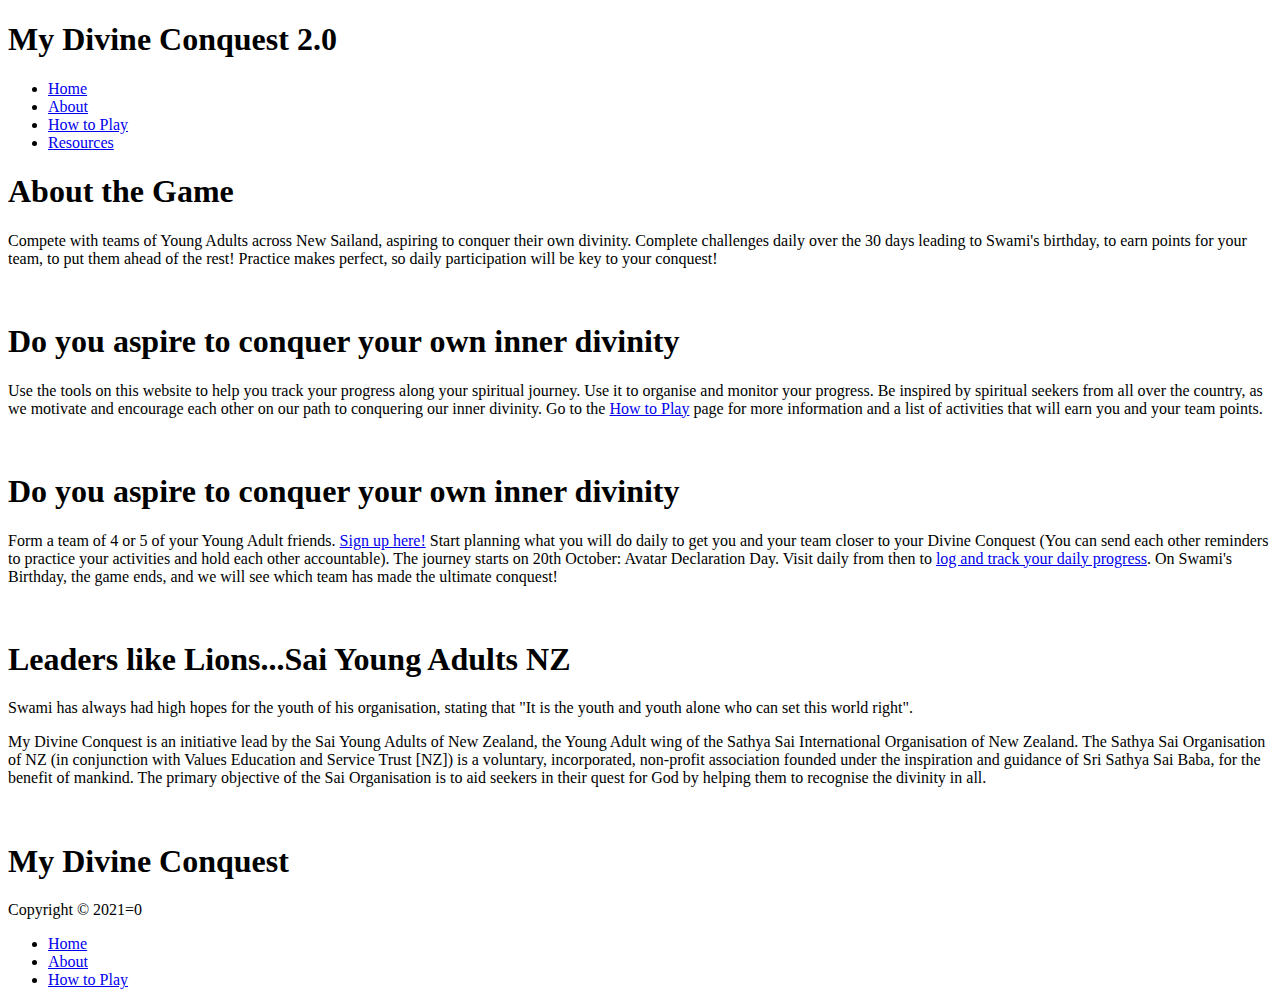
==== about.html @ 0af98aef "Add files via upload" ====
<!DOCTYPE html>
<html lang="en">
<head>
    <meta charset="UTF-8">
    <meta name="viewport" content="width=device-width, initial-scale=1.0">
    <link rel="stylesheet" href="https://cdnjs.cloudflare.com/ajax/libs/font-awesome/5.15.3/css/all.min.css" 
    integrity="sha512-iBBXm8fW90+nuLcSKlbmrPcLa0OT92xO1BIsZ+ywDWZCvqsWgccV3gFoRBv0z+8dLJgyAHIhR35VZc2oM/gI1w==" 
    crossorigin="anonymous" />
    <link rel="stylesheet" href="css/utilities.css">
    <link rel="stylesheet" href="css/style.css">
    <title>My Divine Conquest | 2.0</title>
</head>
<body>
   <!--Navbar--> 
   <div class="navbar">
       <div class="container flex hamburger">
           <h1 class="logo">My Divine Conquest 2.0</h1>
           <nav>
               <ul>
                   <li><a href="index.html">Home</a></li>
                   <li><a href="about.html">About</a></li>
                   <li><a href="instructions.html">How to Play</a></li>
                   <li><a href="resources.html">Resources</a></li>
               </ul>
           </nav>
       </div>
   </div>

   <!--Head-->
   <section class="about-head bg-primary py-3">
       <div class="container grid">
           <div>
               <h1 class="xl">About the Game</h1>
               <p class="lead">Compete with teams of Young Adults across New Sailand, 
                   aspiring to conquer their own divinity. 
                   Complete challenges daily over the 30 days leading to 
                   Swami's birthday, to earn points for your team, to put them 
                   ahead of the rest! Practice makes perfect, 
                   so daily participation will be key to your conquest! </p>
           </div>
           <img src="images/MDC logo.png" alt="">
       </div>
   </section>
   <!--Sub head-->
   <section class="about-sub-head bg-light py-3">
       <div class="container grid">
        <div>
            <h1 class="md">Do you aspire to conquer your own inner divinity</h1>
            <p>Use the tools on this website to help you track 
                your progress along your spiritual journey. 
                Use it to organise and monitor your progress. 
                Be inspired by spiritual seekers from all over the country, 
                as we motivate and encourage each other on our path 
                to conquering our inner divinity.
                Go to the <a href="instructions.html">How to Play</a> page for more information 
                and a list of activities that will earn you and your 
                team points.  </p>
        </div>
        <img src="images/about1.jpg" alt="">
       </div>
   </section>

   <section class="about-sub-head bg-light py-3">
    <div class="container grid">
     <div>
         <h1 class="md">Do you aspire to conquer your own inner divinity</h1>
         <p> Form a team of 4 or 5 of your Young Adult friends. 
             <a href="join.html">Sign up here!</a> 
             Start planning what you will do daily to get you and 
             your team closer to your Divine Conquest 
             (You can send each other reminders to practice your 
             activities and hold each other accountable). 
             The journey starts on 20th October: Avatar Declaration Day. 
             Visit daily from then to 
             <a href="play.html">log and track your daily progress</a>. 
             On Swami's Birthday, the game ends, and 
             we will see which team has made the ultimate conquest!  </p>
     </div>
     <img src="images/about2.jpg" alt="">
    </div>
    </section>

   <section class="about-sub-head bg-light py-3">
    <div class="container grid">
        <div">
            <h1 class="md">Leaders like Lions...Sai Young Adults NZ</h2>
            <p>Swami has always had high hopes for the youth of his 
                organisation, stating that "It is the youth and youth 
                alone who can set this world right".</p>
            <p>My Divine Conquest is an initiative lead by the Sai 
                Young Adults of New Zealand, the Young Adult wing of the 
                Sathya Sai International Organisation of New Zealand.
                The Sathya Sai Organisation of NZ (in conjunction with 
                Values Education and Service Trust [NZ]) is a voluntary, 
                incorporated, non-profit association founded under the 
                inspiration and guidance of Sri Sathya Sai Baba, for the 
                benefit of mankind. The primary objective of the Sai 
                Organisation is to aid seekers in their quest for God 
                by helping them to recognise the divinity in all.</p>
        </div>
        <img src="images/SD.jpeg" alt="">
    </div>
   </section>

   <!--Footer-->
   <footer class="footer bg-dark py-5">
       <div class="container grid grid-3">
           <div>
               <h1>My Divine Conquest</h1>
               <p>Copyright &copy; 2021=0</p>
           </div>
           <nav>
               <ul>
                   <li><a href="index.html">Home</a></li>
                   <li><a href="about.html">About</a></li>
                   <li><a href="instructions.html">How to Play</a></li>
               </ul>
           </nav>
           <div class="social">
               <a href="#"><i class="fab fa-whatsapp fa-2x"></i></a>
               <a href="#"><i class="fab fa-facebook fa-2x"></i></a>
               <a href="#"><i class="fab fa-instagram fa-2x"></i></a>
           </div>
       </div>
   </footer>
</body>
</html>
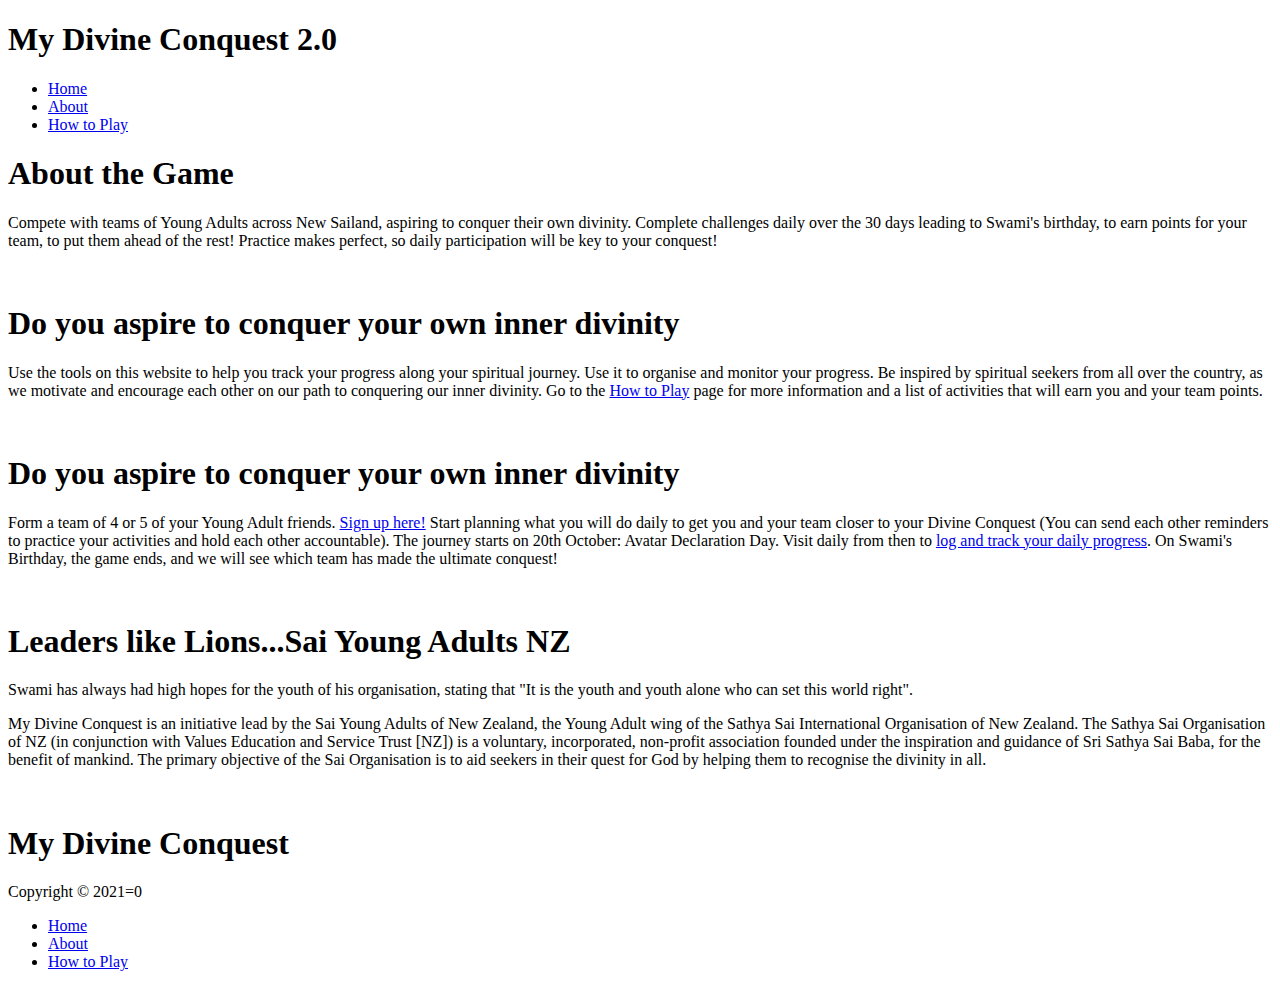
==== commit 96dc8d73: "Add files via upload" ====
--- a/about.html
+++ b/about.html
@@ -20,7 +20,6 @@
                    <li><a href="index.html">Home</a></li>
                    <li><a href="about.html">About</a></li>
                    <li><a href="instructions.html">How to Play</a></li>
-                   <li><a href="resources.html">Resources</a></li>
                </ul>
            </nav>
        </div>
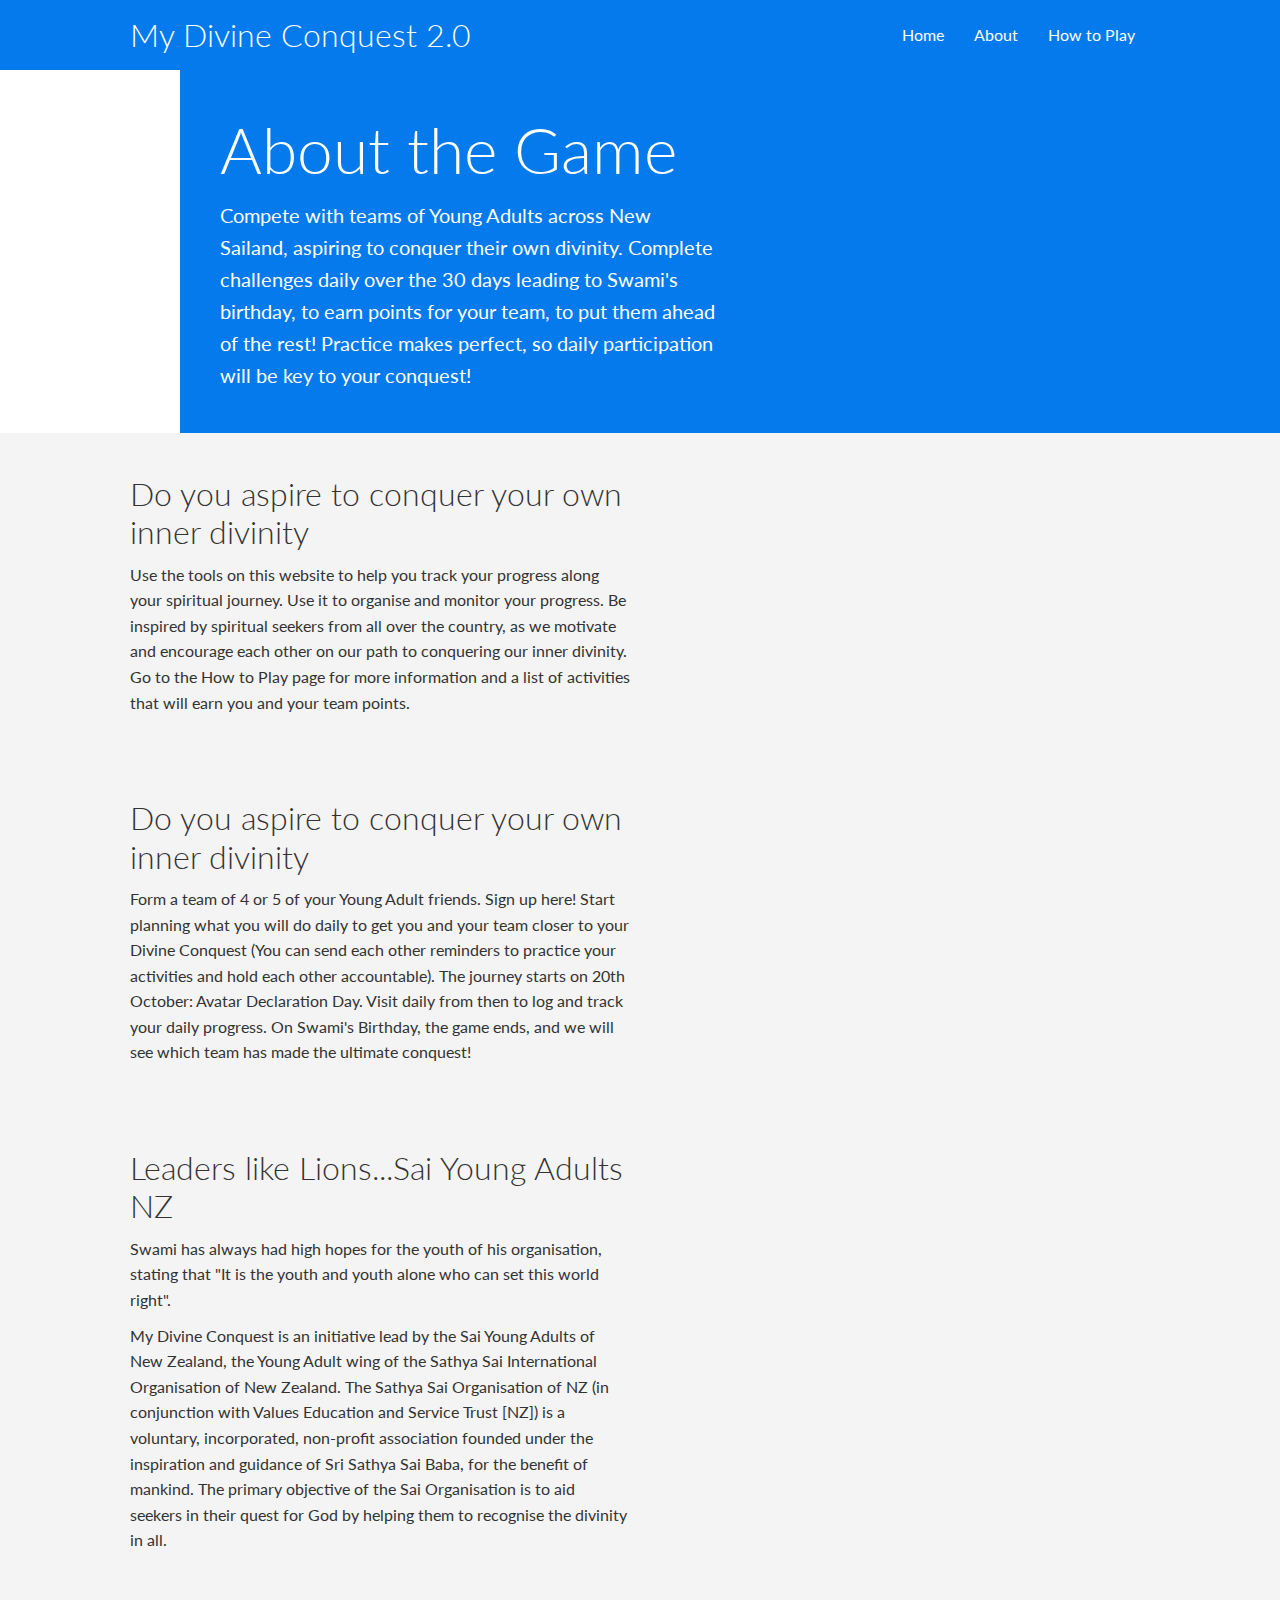
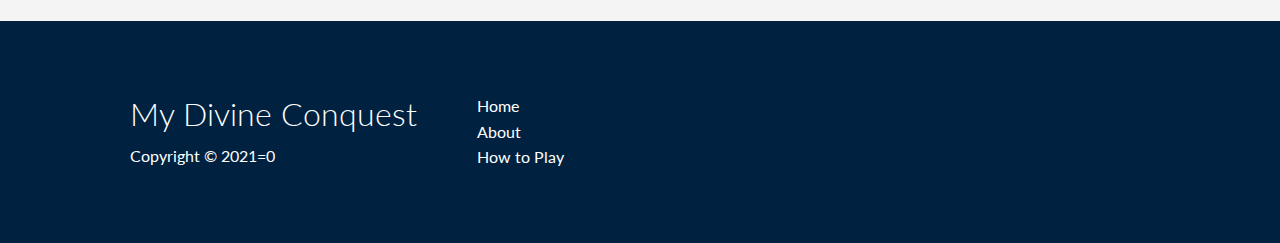
==== commit e4321d86: "Update about.html" ====
--- a/about.html
+++ b/about.html
@@ -6,8 +6,8 @@
     <link rel="stylesheet" href="https://cdnjs.cloudflare.com/ajax/libs/font-awesome/5.15.3/css/all.min.css" 
     integrity="sha512-iBBXm8fW90+nuLcSKlbmrPcLa0OT92xO1BIsZ+ywDWZCvqsWgccV3gFoRBv0z+8dLJgyAHIhR35VZc2oM/gI1w==" 
     crossorigin="anonymous" />
-    <link rel="stylesheet" href="css/utilities.css">
-    <link rel="stylesheet" href="css/style.css">
+    <link rel="stylesheet" href="utilities.css">
+    <link rel="stylesheet" href="style.css">
     <title>My Divine Conquest | 2.0</title>
 </head>
 <body>
@@ -123,4 +123,4 @@
        </div>
    </footer>
 </body>
-</html>+</html>
--- a/utilities.css
+++ b/utilities.css
@@ -0,0 +1,229 @@
+
+/*Utilities*/
+.container {
+    max-width: 1100px;
+    margin: 0 auto;
+    overflow: auto;
+    padding: 0 40px;
+}
+
+.card {
+    background-color: #fff;
+    color: #333;
+    border-radius: 10px;
+    box-shadow: 0 3px 10px rgba(0, 0, 0, 0.2);
+    padding: 20px;
+    margin: 10px;
+}
+
+.btn {
+    display: inline-block;
+    padding: 10px 30px;
+    cursor: pointer;
+    background: var(--primary-color);
+    color: #fff;
+    border: none;
+    border-radius: 5px;
+}
+
+.btn-outline {
+    background-color: transparent;
+    border: 1px #fff solid;
+}
+
+.btn:hover {
+    transform: scale(0.98);
+}
+
+/*Backgrounds & coloured buttons*/
+.bg-primary, .btn-primary {
+    background-color: var(--primary-color);
+    color: #fff;
+}
+
+.bg-secondary, .btn-secondary {
+    background-color: var(--secondary-color);
+    color: #fff;
+}
+
+.bg-dark, .btn-dark {
+    background-color: var(--dark-color);
+    color: #fff;
+}
+
+.bg-light, .btn-light {
+    background-color: var(--light-color);
+    color: #333;
+}
+
+.bg-primary a, .btn-primary a,
+.bg-secondary a, .btn-secondary a,
+.bg-dark a, .btn-dark a {
+    color: #fff;
+}
+
+/*Text colors*/
+.text-primary {
+    color: var(--primary-color);
+}
+
+.text-secondary {
+    color: var(--secondary-color);
+}
+
+.text-dark {
+    color: var(--dark-color);
+}
+
+.text-light {
+    color: var(--light-color);
+}
+
+/*Text sizes*/
+.lead {
+    font-size: 20px;
+}
+
+.sm {
+    font-size: 1rem;
+}
+
+.md {
+    font-size: 2rem;
+}
+
+.lg {
+   font-size: 3rem; 
+}
+
+.xl {
+    font-size: 4rem;
+}
+
+.text-center {
+    text-align: center;
+}
+
+/*Alert*/
+.alert {
+    background-color: var(--light-color);
+    padding: 10px 20px;
+    font-weight: bold;
+    margin: 15px 0;
+}
+
+.alert i {
+    margin-right: 10px;
+}
+
+.alert-success {
+    background-color: var(--success-color);
+    color: #fff;
+}
+
+.alert-error {
+    background-color: var(--error-color);
+    color: #fff;
+}
+
+.flex {
+    display: flex;
+    justify-content: center;
+    align-items: center;
+    height: 100%;
+}
+
+.grid {
+    display: grid;
+    grid-template-columns: repeat(2, 1fr);
+    gap: 20px;
+    justify-content: center;
+    align-items: center;
+    height: 100%;
+}
+
+.grid-3 {
+    grid-template-columns: repeat(3, 1fr);  
+}
+
+/*Margin*/
+.my-1 {
+    margin: 1rem 0;
+}
+
+.my-2 {
+    margin: 1.5rem 0;
+}
+
+.my-3 {
+    margin: 2rem 0;
+}
+
+.my-4 {
+    margin: 3rem 0;
+}
+
+.my-5 {
+    margin: 4rem 0;
+}
+
+.m-1 {
+    margin: 1rem;
+}
+
+.m-2 {
+    margin: 1.5rem;
+}
+
+.m-3 {
+    margin: 2rem;
+}
+
+.m-4 {
+    margin: 3rem;
+}
+
+.m-5 {
+    margin: 4rem;
+}
+
+/*Padding*/
+.py-1 {
+    padding: 1rem 0;
+}
+
+.py-2 {
+    padding: 1.5rem 0;
+}
+
+.py-3 {
+    padding: 2rem 0;
+}
+
+.py-4 {
+    padding: 3rem 0;
+}
+
+.py-5 {
+    padding: 4rem 0;
+}
+
+.p-1 {
+    padding: 1rem;
+}
+
+.p-2 {
+    padding: 1.5rem;
+}
+
+.p-3 {
+    padding: 2rem;
+}
+
+.p-4 {
+    padding: 3rem;
+}
+
+.p-5 {
+    padding: 4rem;
+}
--- a/style.css
+++ b/style.css
@@ -0,0 +1,390 @@
+@import url('https://fonts.googleapis.com/css2?family=Lato:wght@300&display=swap');
+
+:root {
+    --primary-color:#047aed;
+    --secondary-color:#1c3fa8;
+    --dark-color:#002240;
+    --light-color:#f4f4f4;
+    --success-color: #5cb85c;
+    --error-color: #d9534f;
+}
+
+*{
+    box-sizing: border-box;
+    padding: 0;
+    margin: 0;
+}
+
+body{
+    font-family: 'Lato', sans-serif;
+    color: #333;
+    line-height: 1.6;
+}
+
+ul {
+    list-style-type: none;
+}
+
+a{
+    text-decoration: none;
+    color: #333;   
+}
+
+h1, h2 {
+    font-weight: 300;
+    line-height: 1.2;
+    margin: 10px 0;
+}
+
+p {
+    margin: 10px 0;
+}
+
+img {
+    width: 100%;
+}
+
+code, pre {
+    background: #333;
+    color: #fff;
+    padding: 10px;
+}
+
+.hidden {
+    visibility: hidden;
+    height: 0;
+}
+
+/*Navbar*/
+.navbar{
+    background-color: var(--primary-color);
+    color: #fff;
+    height: 70px;
+}
+
+.navbar ul{
+    display: flex;
+}
+
+.navbar .flex {
+    justify-content: space-between;
+}
+
+.navbar a{
+    color: #fff;
+    padding: 10px;
+    margin: 0 5px;
+}
+
+.navbar a:hover {
+    border-bottom: 2px #fff solid;
+}
+
+.navbar img {
+    width: 70px;
+}
+
+/*Showcase*/
+
+.showcase {
+    height: 400px;
+    background-color: var(--primary-color);
+    color: #fff;
+    position: relative;
+}
+
+.showcase h1 {
+    font-size: 40px;
+}
+
+.showcase p{
+    margin: 20px 0;
+}
+
+.showcase a{
+    color: #fff;
+}
+
+.showcase a:hover {
+    border-bottom: 2px #fff solid;
+}
+
+.showcase .grid {
+    grid-template-columns: 55% 45%;
+    gap: 30px;
+    overflow: visible;
+}
+
+.showcase-text {
+    animation: slideInFromLeft 1s ease-in;
+}
+
+.showcase-form {
+    position: relative;
+    top: 60px;
+    height: 350px;
+    width: 400px;
+    padding: 40px;
+    z-index: 100;
+    animation: slideInFromRight 1s ease-in;
+}
+
+.showcase-form .form-control {
+    margin:30px 0;
+}
+
+.showcase-form input[type='text'],
+.showcase-form input[type='email'] {
+     border: 0;
+     border-bottom: 1px solid #b4becb;
+     width: 100%;
+     padding: 3px;
+     font-size: 16px;
+}
+
+.showcase-form input:focus {
+    outline: none;
+}
+
+.showcase::before,
+.showcase::after {
+    content: '';
+    position: absolute;
+    height: 100px;
+    bottom: -70px;
+    right: 0;
+    left: 0;
+    background: #fff;
+    transform: skewY(-2deg);
+    -webkit-transform: skewY(-2deg);
+    -moz-transform: skewY(-2deg);
+    -ms-transform: skewY(-2deg);
+}
+
+/*Stats*/
+.stats {
+    padding-top: 100px;
+    animation: slideInFromBottom 1s ease-in;
+}
+
+.stats-heading {
+    max-width: 500px;
+    margin: auto;
+}
+
+.stats .grid h3 {
+    font-size: 35px;
+}
+
+.stats .grid p {
+    font-size: 20px;
+    font-weight: bold;
+}
+
+/*Cli*/
+.cli .grid {
+    grid-template-columns: repeat(3, 1fr);
+    grid-template-rows: repeat(2, 1fr);
+}
+
+.cli    .grid > *:first-child {
+    grid-column: 1 / span 2;
+    grid-row: 1 / span 2;
+}
+
+/*Cloud*/
+.cloud .grid {
+    grid-template-columns: 4fr 3fr;
+}
+
+/* Languages*/
+
+.languages .flex {
+    flex-wrap: wrap;
+}
+.languages .card {
+    text-align: center;
+    margin: 18px 10px 40px;
+    max-width: 1100px;
+    transition: transform 0.2s ease-in;
+}
+
+.languages .card h4 {
+    font-size: 20px;
+    margin-bottom: 10px;
+}
+
+.languages .card:hover {
+    transform: translateY(-15px);
+}
+
+/*About*/
+.about-head, img {
+    width: auto;
+    justify-self: flex-end;
+} img {
+    width: 200px;
+    justify-self: flex-end;
+}
+
+.about-sub-head img {
+    width: 300px;
+    justify-self: flex-end;
+}
+
+.about-main .card > i{
+    margin-right: 20px;
+}
+
+.about-main .grid {
+    padding: 30px;
+}
+
+.about-main .grid > *:first-child {
+    grid-column: 1 / span 3;
+
+}
+
+
+.about-main .grid > *:nth-child {
+    grid-column: 1 / span 2;
+}
+
+/*Instructions*/
+.instructions-head img {
+    width: 200px;
+}
+.instructions-main h3 {
+    margin: 20px 0;
+}
+
+.instructions-main nav li {
+    font-size: 17px;
+    padding-bottom: 5px;
+    margin-bottom: 5px;
+    border-bottom: 1px #ccc solid;
+}
+
+.instructions-main a:hover {
+    font-weight: bold;
+}
+
+.instructions-main .grid {
+    grid-template-columns: 1fr 2fr;
+    align-items: flex-start;
+}
+
+/*Footer*/
+.footer .social a {
+    margin: 0 10px;
+}
+
+/*Animations*/
+@keyframes slideInFromLeft {
+    0% {
+        transform: translateX(-100%)
+    }
+
+    100% {
+        transform: translateX(0);
+    }
+}
+
+@keyframes slideInFromRight {
+    0% {
+        transform: translateX(+100%)
+    }
+
+    100% {
+        transform: translateX(0);
+    }
+}
+
+@keyframes slideInFromTop {
+    0% {
+        transform: translateY(-100%)
+    }
+
+    100% {
+        transform: translateX(0);
+    }
+}
+
+@keyframes slideInFromBottom {
+    0% {
+        transform: translateY(+100%)
+    }
+
+    100% {
+        transform: translateX(0);
+    }
+}
+/*Tablets and under*/
+@media(max-width: 768px) {
+    .grid,
+    .showcase .grid,
+    .stats .grid,
+    .cli .grid,
+    .cloud .grid,
+    .about-main.grid,
+    .instructions-main .grid {
+        grid-template-columns: 1fr;
+        grid-template-rows: 1fr;
+
+    }
+
+    .showcase {
+        height: auto;
+    }
+
+    .showcase-text {
+        text-align: center;
+        margin-top: 40px;
+        animation: slideInFromTop 1s ease-in;
+    }
+
+    .showcase-form {
+        justify-self: center;
+        margin: auto;
+        animation: slideInFromBottom 1s ease-in;
+    }
+
+    .cli .grid > *:first-child {
+        grid-column: 1;
+        grid-row: 1;
+    }
+
+    .about-head,
+    .about-sub-head,
+    .instructions-head h1, 
+    .instructions-head p {
+        text-align: center;
+    }
+    .about-head img,
+    .about-sub-head img,
+    .instructions-head img {
+        justify-self: center;   
+    }
+
+    .about-main .grid > *:first-child
+    .about-main .grid > *:nth-child(2) {
+        grid-column: 1;
+    }
+
+}
+
+/*Mobile*/
+@media(max-width: 500px) {
+    .navbar {
+        height: 110px;
+    }
+
+    .navbar .flex {
+        flex-direction: column;
+    }
+
+    .navbar ul{
+        padding: 10px;
+        background-color: rgba(0,0,0,0.1);
+    }
+}
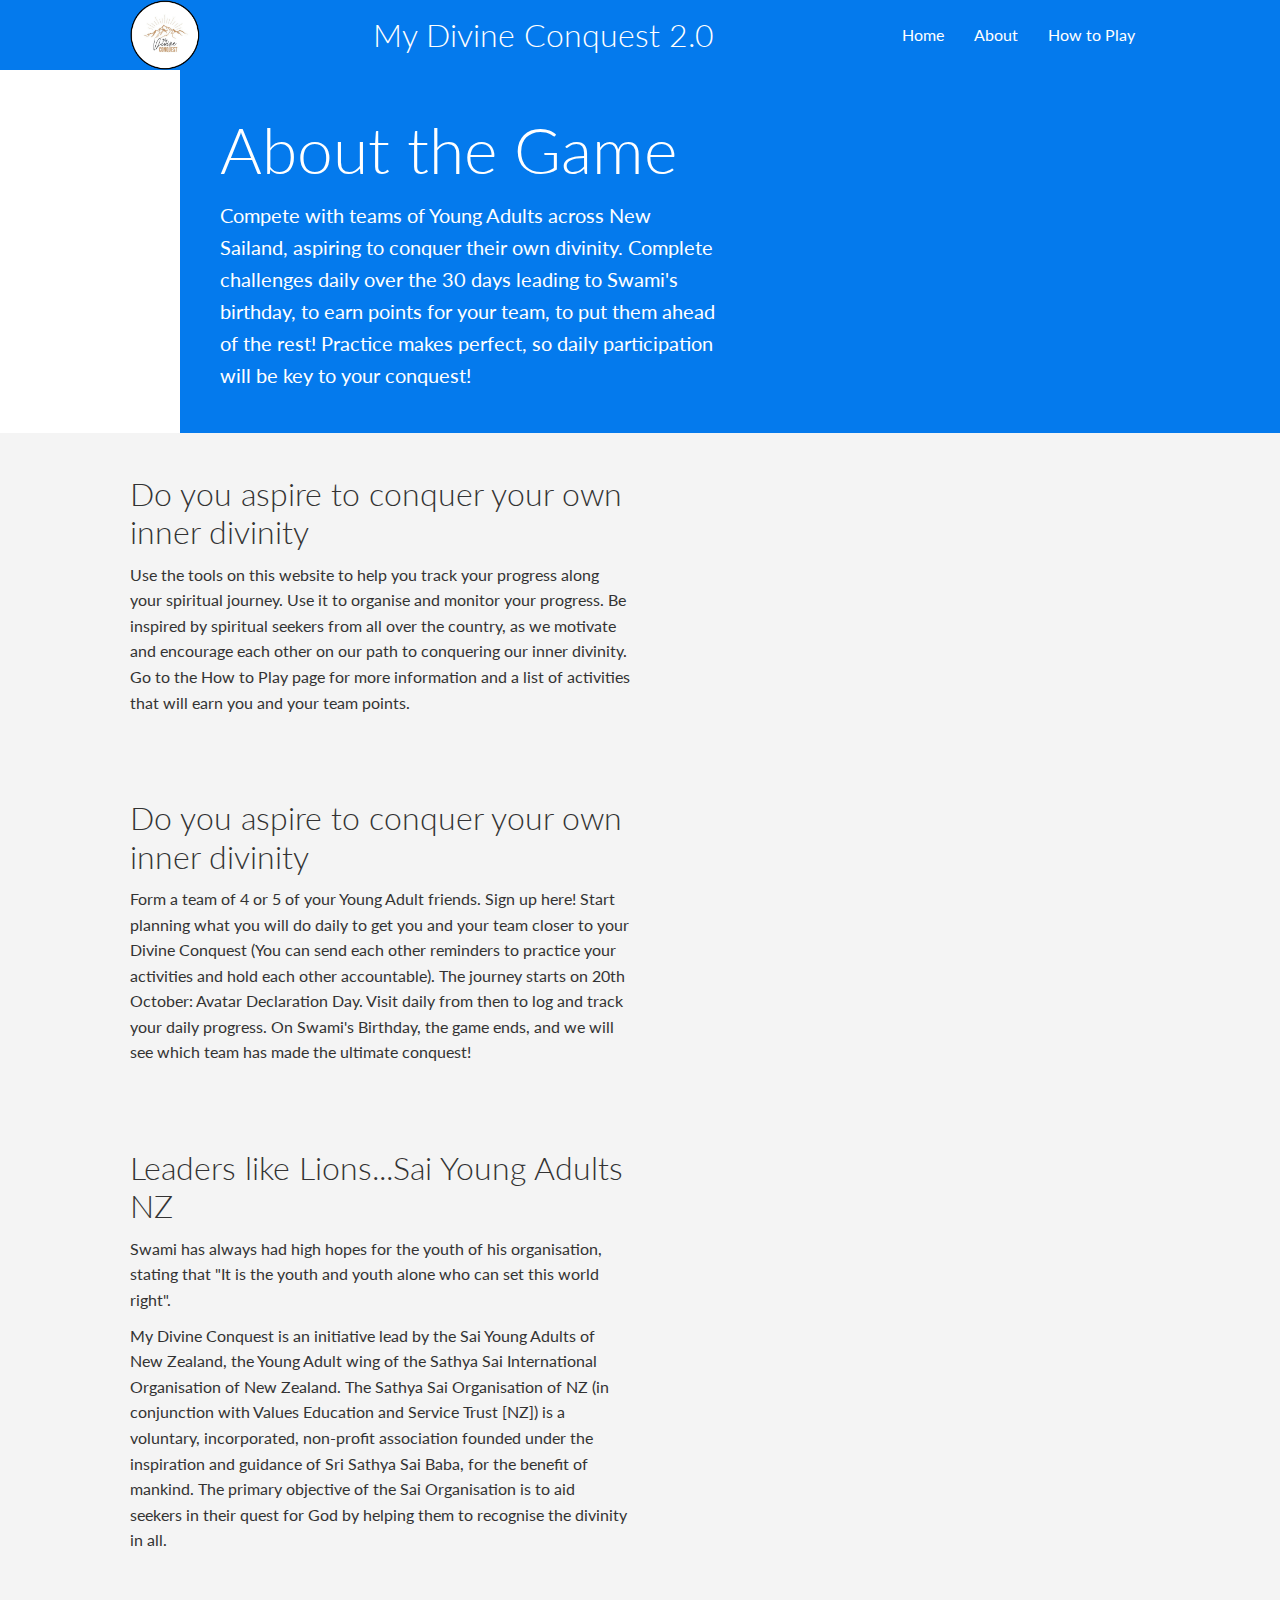
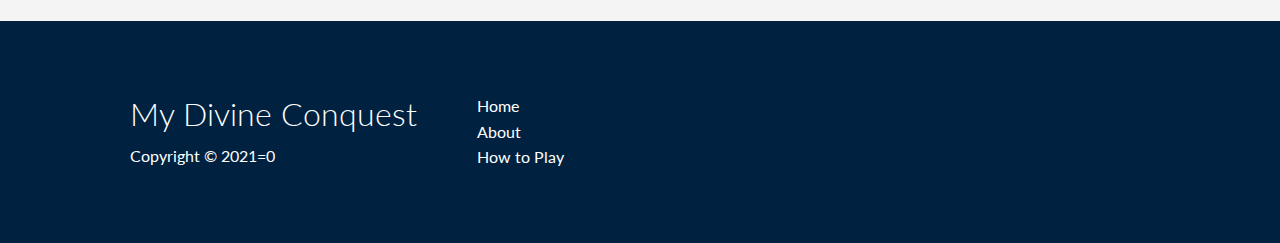
==== commit 5c9dcb18: "Update about.html" ====
--- a/about.html
+++ b/about.html
@@ -14,6 +14,7 @@
    <!--Navbar--> 
    <div class="navbar">
        <div class="container flex hamburger">
+           <img src="MDC logo.png" alt="">
            <h1 class="logo">My Divine Conquest 2.0</h1>
            <nav>
                <ul>
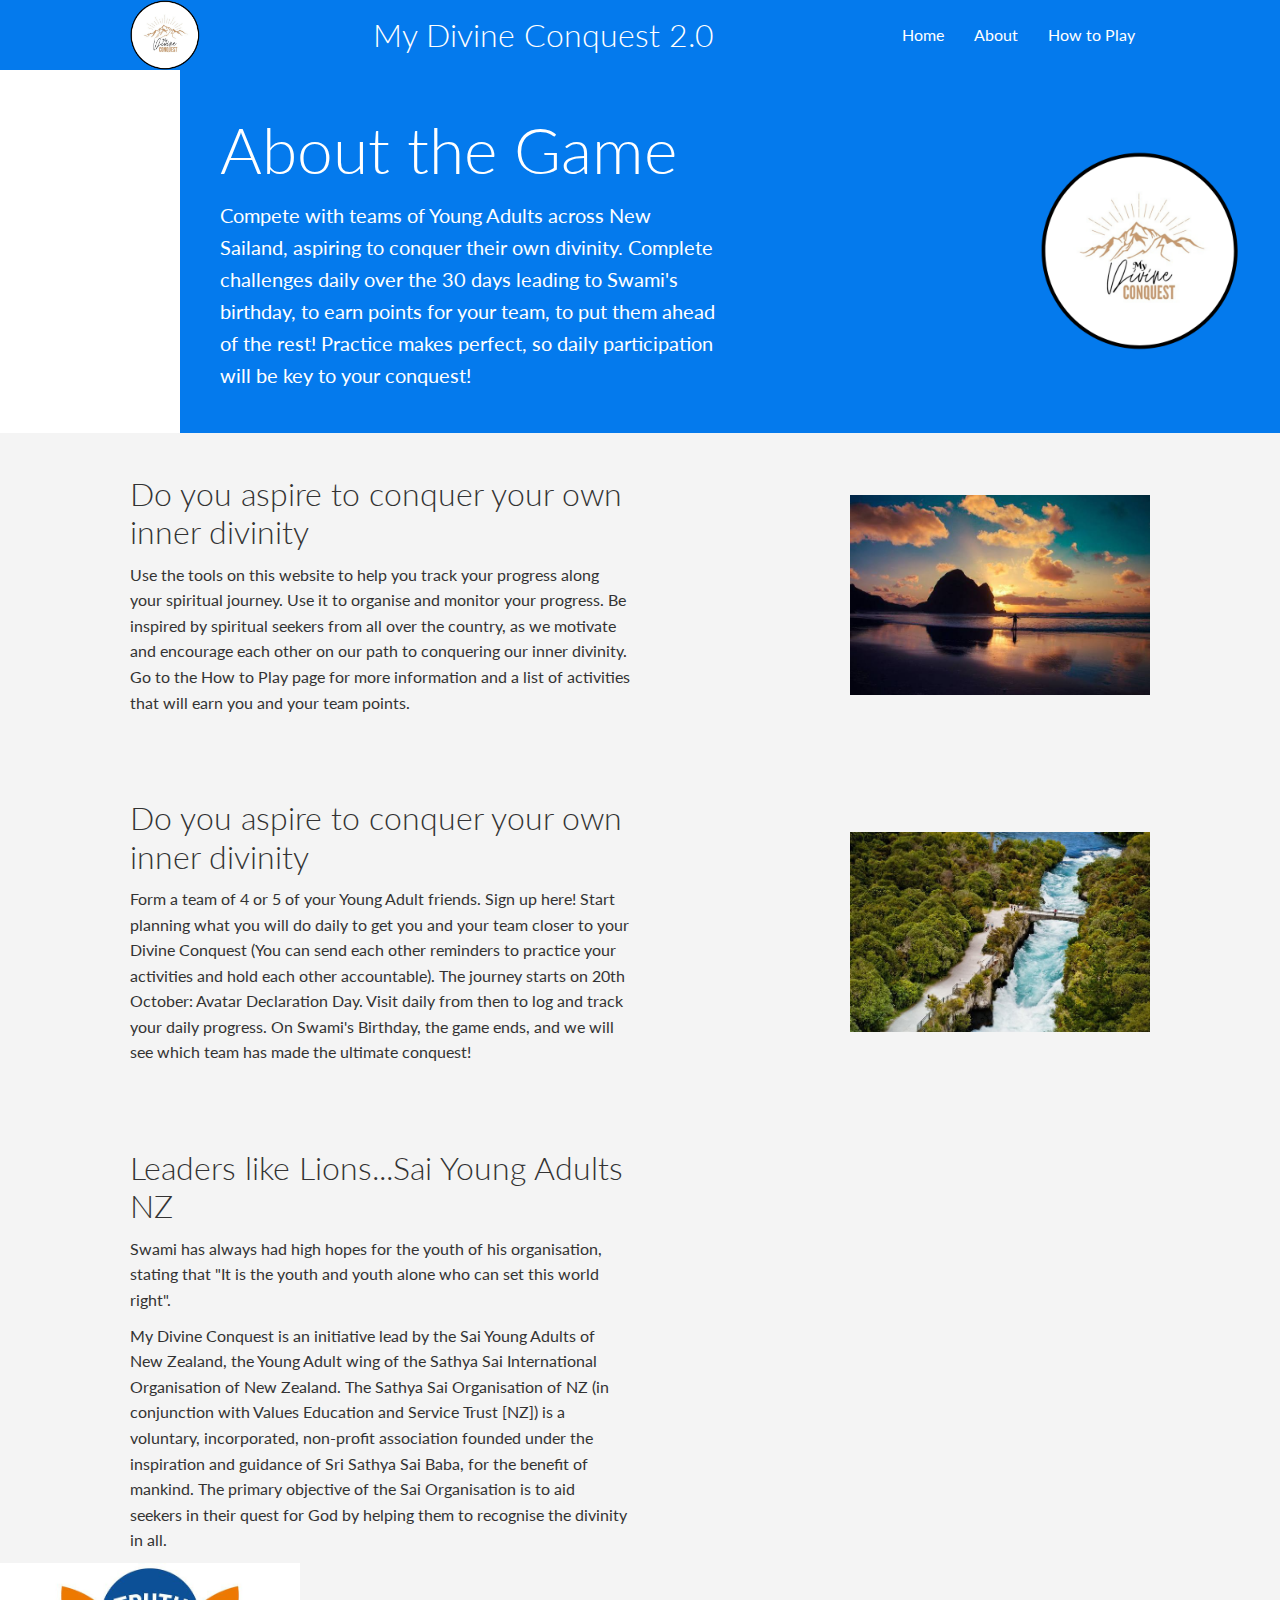
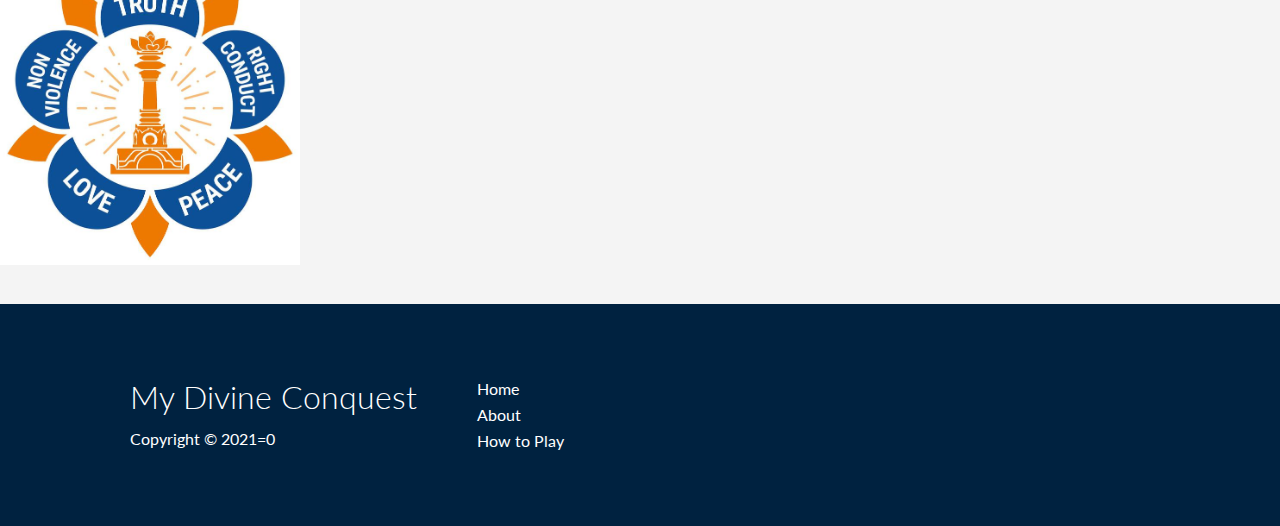
==== commit bae2f310: "Update about.html" ====
--- a/about.html
+++ b/about.html
@@ -38,7 +38,7 @@
                    ahead of the rest! Practice makes perfect, 
                    so daily participation will be key to your conquest! </p>
            </div>
-           <img src="images/MDC logo.png" alt="">
+           <img src="MDC logo.png" alt="">
        </div>
    </section>
    <!--Sub head-->
@@ -56,7 +56,7 @@
                 and a list of activities that will earn you and your 
                 team points.  </p>
         </div>
-        <img src="images/about1.jpg" alt="">
+        <img src="about1.jpg" alt="">
        </div>
    </section>
 
@@ -76,7 +76,7 @@
              On Swami's Birthday, the game ends, and 
              we will see which team has made the ultimate conquest!  </p>
      </div>
-     <img src="images/about2.jpg" alt="">
+     <img src="about2.jpg" alt="">
     </div>
     </section>
 
@@ -98,7 +98,7 @@
                 Organisation is to aid seekers in their quest for God 
                 by helping them to recognise the divinity in all.</p>
         </div>
-        <img src="images/SD.jpeg" alt="">
+        <img src="SD.jpeg" alt="">
     </div>
    </section>
 
